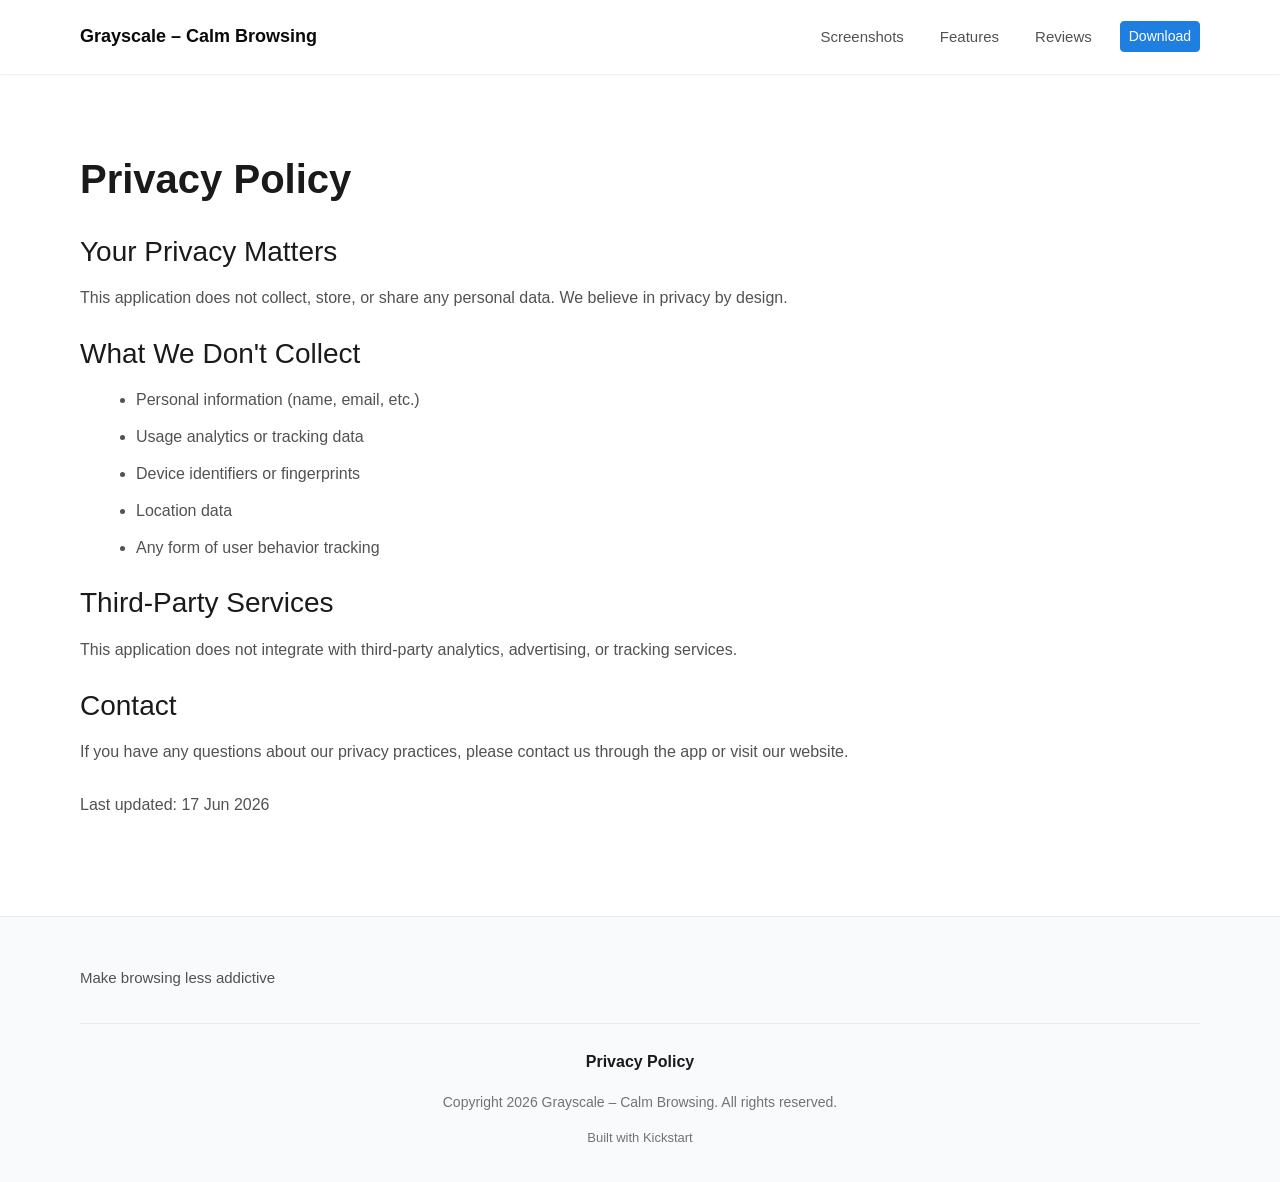
==== privacy/index.html @ 2dac5ca2 "Initial website commit" ====
<!doctype html>
<html lang="en" data-light-theme="light" data-dark-theme="dark">
  <head>
    <base href="../" />
    <meta property="og:site_name" content="Grayscale for Safari" />
    <meta property="og:title" content="Privacy Policy" />
    <meta name="twitter:title" content="Privacy Policy" />
    <meta property="og:url" content="https://example.com/privacy" />
    <meta name="twitter:domain" content="example.com" />
    <meta name="twitter:card" content="summary_large_image" />
    <meta name="twitter:dnt" content="on" />
    <meta charset="utf-8" />
    <meta name="viewport" content="width=device-width, initial-scale=1" />
    <meta name="author" content="Developer" />
    <meta name="generator" content="Ignite v0.6.0" />
    <title>Privacy Policy</title>
    <link href="css/bootstrap.min.css" rel="stylesheet" />
    <link href="css/bootstrap-icons.min.css" rel="stylesheet" />
    <link href="css/ignite-core.min.css" rel="stylesheet" />
    <link href="https://example.com/privacy" rel="canonical" />
    <link href="images/favicon.png" rel="icon" />
    <link href="css/styles.css" rel="stylesheet" />
    <style>
:root {
    --primary-color: #1e7fe1;
    --primary-rgb: 30, 127, 225;
    --font-family: -apple-system, BlinkMacSystemFont, 'Segoe UI', Roboto, 'Helvetica Neue', Arial, sans-serif;
    color-scheme: light dark;
}
</style>
    <meta name="apple-itunes-app" content="app-id=6760229480" />
  </head>
  <body data-site-classes="site-shell">
    <header>
      <nav class="site-header navbar navbar-expand-md">
        <div class="container flex-wrap flex-lg-nowrap">
          <div class="me-2 me-md-auto">
            <a href="index.html" class="brand-link d-inline-flex align-items-center navbar-brand"><span class="brand-name">Grayscale – Calm Browsing</span></a>
          </div>
          <button type="button" class="navbar-toggler btn" data-bs-toggle="collapse" data-bs-target="#navbarCollapse" aria-controls="navbarCollapse" aria-expanded="false" aria-label="Toggle navigation"><span class="navbar-toggler-icon"></span></button>
          <div id="navbarCollapse" class="collapse navbar-collapse">
            <ul class="navbar-nav mb-2 mb-md-0 col justify-content-end">
              <li class="nav-item"><a href="#screenshots" class="nav-link text-nowrap">Screenshots</a></li>
              <li class="nav-item"><a href="#features" class="nav-link text-nowrap">Features</a></li>
              <li class="nav-item"><a href="#reviews" class="nav-link text-nowrap">Reviews</a></li>
              <li class="nav-item"><a href="https://apps.apple.com/app/id6760229480" class="text-nowrap btn btn-sm btn-primary">Download</a></li>
            </ul>
          </div>
        </div>
      </nav>
    </header>
    <main class="site-main">
      <div class="ig-main-content">
        <div class="privacy-page">
          <div class="container">
            <div class="privacy-content">
              <h1 class="privacy-title">Privacy Policy</h1>
              <h3>Your Privacy Matters</h3>
              <p>This application does not collect, store, or share any personal data. We believe in privacy by design.</p>
              <h3 class="mt-4">What We Don't Collect</h3>
              <ul>
                <li><p class="m-0">Personal information (name, email, etc.)</p></li>
                <li><p class="m-0">Usage analytics or tracking data</p></li>
                <li><p class="m-0">Device identifiers or fingerprints</p></li>
                <li><p class="m-0">Location data</p></li>
                <li><p class="m-0">Any form of user behavior tracking</p></li>
              </ul>
              <h3 class="mt-4">Third-Party Services</h3>
              <p>This application does not integrate with third-party analytics, advertising, or tracking services.</p>
              <h3 class="mt-4">Contact</h3>
              <p>If you have any questions about our privacy practices, please contact us through the app or visit our website.</p>
              <p class="text-body-secondary mt-4">Last updated: 17 Jun 2026</p>
            </div>
          </div>
        </div>
      </div>
    </main>
    <div class="site-footer">
      <div class="container">
        <div class="footer-content">
          <div class="footer-brand">
            <p class="footer-tagline">Make browsing less addictive</p>
          </div>
        </div>
        <div class="footer-copyright">
          <div class="footer-links">
            <a href="privacy/index.html" class="footer-privacy-link">Privacy Policy</a>
          </div>
          <p>Copyright 2026 Grayscale – Calm Browsing. All rights reserved.</p>
          <a href="https://kickstart.tools" class="footer-kickstart-link">Built with Kickstart</a>
        </div>
      </div>
    </div>
    <script src="js/bootstrap.bundle.min.js"></script>
    <script src="js/ignite-core.js"></script>
  </body>
</html>
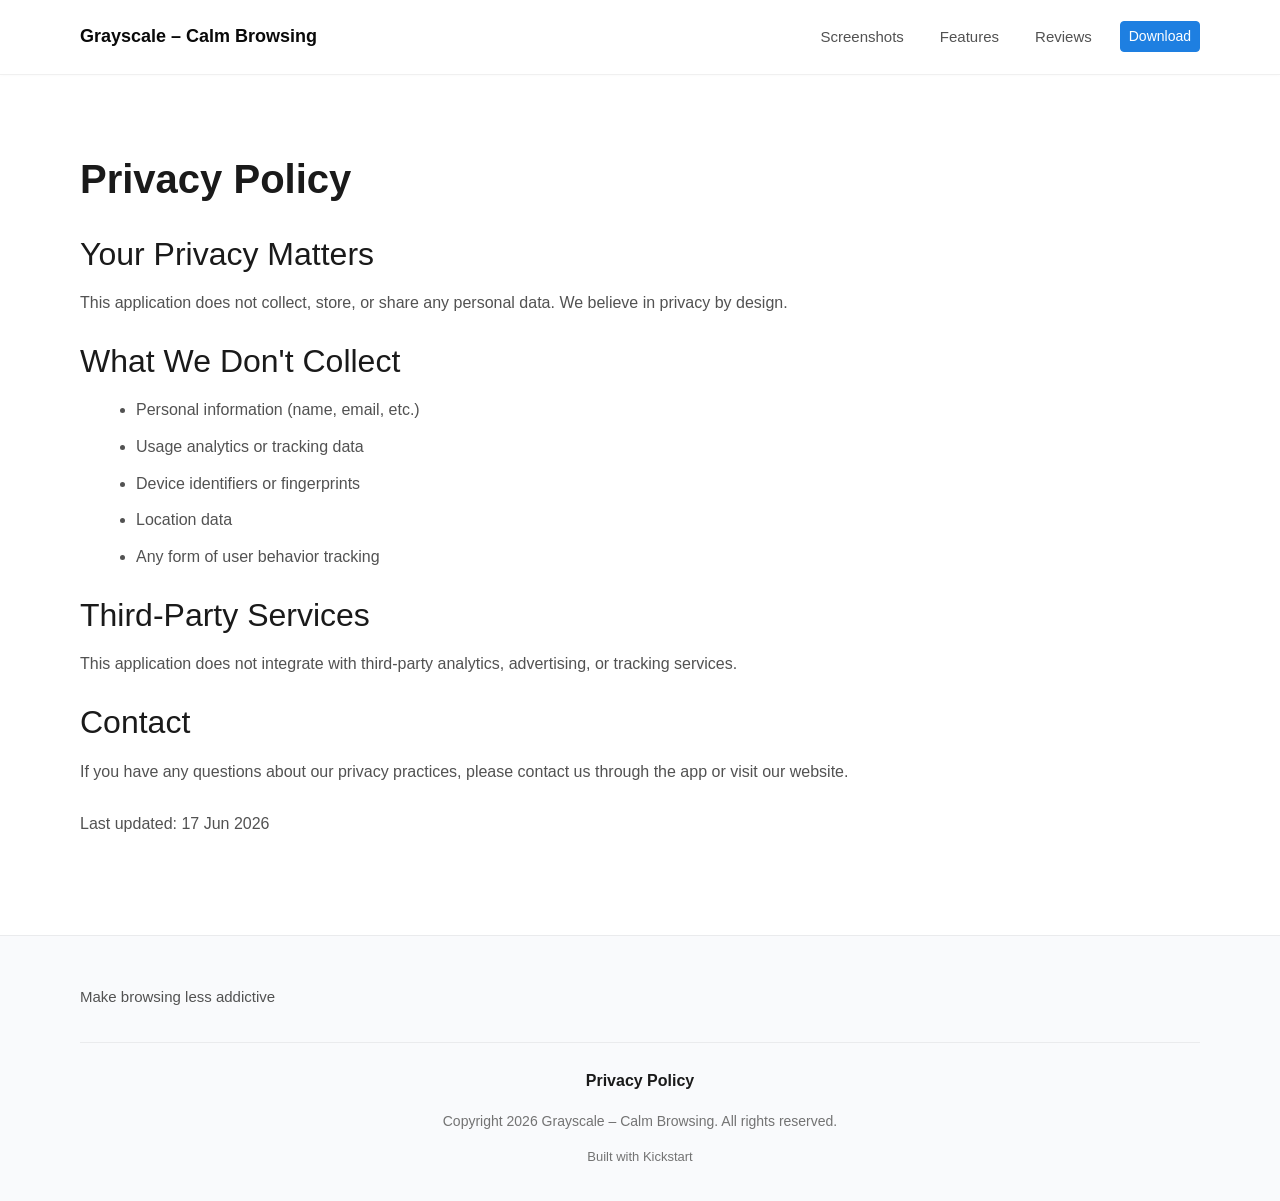
==== commit fb29add3: "Fix heading hierarchy" ====
--- a/privacy/index.html
+++ b/privacy/index.html
@@ -5,6 +5,9 @@
     <meta property="og:site_name" content="Grayscale for Safari" />
     <meta property="og:title" content="Privacy Policy" />
     <meta name="twitter:title" content="Privacy Policy" />
+    <meta name="description" content="Privacy Policy for Grayscale for Safari. Learn how the app protects your privacy with no tracking, no analytics, and no account required." />
+    <meta property="og:description" content="Privacy Policy for Grayscale for Safari: no tracking, no analytics, and no account required." />
+    <meta name="twitter:description" content="Privacy Policy for Grayscale for Safari: no tracking, no analytics, and no account required." />
     <meta property="og:url" content="https://example.com/privacy" />
     <meta name="twitter:domain" content="example.com" />
     <meta name="twitter:card" content="summary_large_image" />
@@ -55,9 +58,9 @@
           <div class="container">
             <div class="privacy-content">
               <h1 class="privacy-title">Privacy Policy</h1>
-              <h3>Your Privacy Matters</h3>
+              <h2>Your Privacy Matters</h2>
               <p>This application does not collect, store, or share any personal data. We believe in privacy by design.</p>
-              <h3 class="mt-4">What We Don't Collect</h3>
+              <h2 class="mt-4">What We Don't Collect</h2>
               <ul>
                 <li><p class="m-0">Personal information (name, email, etc.)</p></li>
                 <li><p class="m-0">Usage analytics or tracking data</p></li>
@@ -65,9 +68,9 @@
                 <li><p class="m-0">Location data</p></li>
                 <li><p class="m-0">Any form of user behavior tracking</p></li>
               </ul>
-              <h3 class="mt-4">Third-Party Services</h3>
+              <h2 class="mt-4">Third-Party Services</h2>
               <p>This application does not integrate with third-party analytics, advertising, or tracking services.</p>
-              <h3 class="mt-4">Contact</h3>
+              <h2 class="mt-4">Contact</h2>
               <p>If you have any questions about our privacy practices, please contact us through the app or visit our website.</p>
               <p class="text-body-secondary mt-4">Last updated: 17 Jun 2026</p>
             </div>
